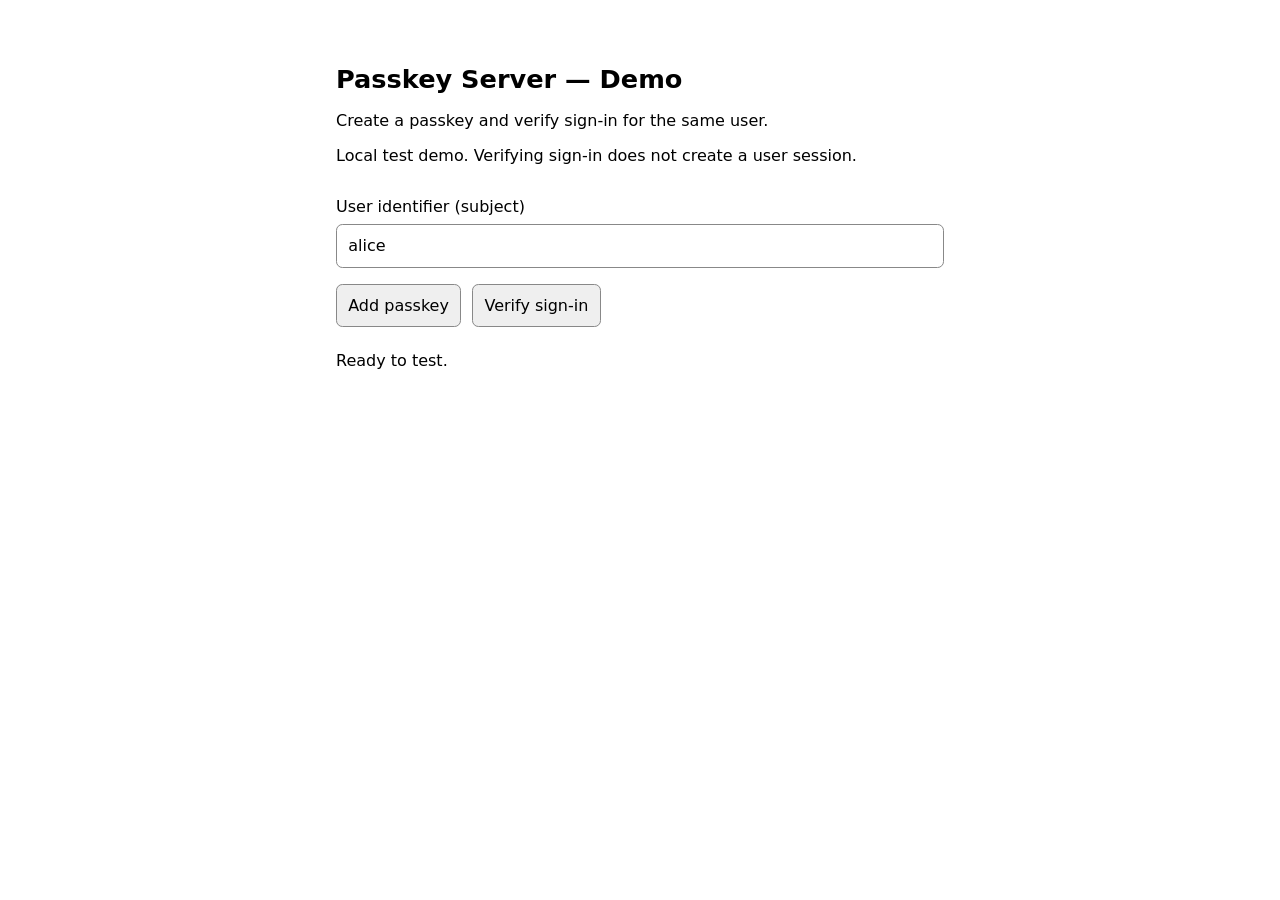
==== cmd/demo/index.html @ 7a092373 "introduce demo app" ====
<!doctype html>
<html lang="en">
<meta charset="utf-8">
<meta name="viewport" content="width=device-width, initial-scale=1">
<title>Passkey Server — Demo</title>
<style>
  :root { color-scheme: light dark; font: 16px system-ui, sans-serif; }
  body { max-width: 38rem; margin: 4rem auto; padding: 0 1rem; }
  h1 { font-size: 1.6rem; }
  label { display: block; margin: 2rem 0 .5rem; }
  input, button { font: inherit; padding: .7rem; border: 1px solid #888; border-radius: .4rem; }
  input { width: 100%; box-sizing: border-box; }
  .actions { display: flex; flex-wrap: wrap; gap: .7rem; margin-top: 1rem; }
  button { cursor: pointer; }
  button:disabled { opacity: .5; cursor: wait; }
  #status { margin-top: 1.5rem; }
  pre { white-space: pre-wrap; overflow-wrap: anywhere; font-size: .85rem; }
</style>
<main>
  <h1>Passkey Server — Demo</h1>
  <p>Create a passkey and verify sign-in for the same user.</p>
  <p>Local test demo. Verifying sign-in does not create a user session.</p>
  <label for="subject">User identifier (subject)</label>
  <input id="subject" value="alice" maxlength="256" autocomplete="off" spellcheck="false">
  <div class="actions">
    <button id="register" type="button">Add passkey</button>
    <button id="login" type="button">Verify sign-in</button>
  </div>
  <p id="status" role="status" aria-live="polite">Ready to test.</p>
  <pre id="result"></pre>
</main>
<script>
  const subject = document.querySelector('#subject');
  const register = document.querySelector('#register');
  const login = document.querySelector('#login');
  const status = document.querySelector('#status');
  const result = document.querySelector('#result');

  function decode(value) {
    const base64 = value.replace(/-/g, '+').replace(/_/g, '/');
    const padded = base64.padEnd(Math.ceil(base64.length / 4) * 4, '=');
    return Uint8Array.from(atob(padded), character => character.charCodeAt(0));
  }

  function encode(value) {
    if (value === null || value === undefined) return null;
    let binary = '';
    for (const byte of new Uint8Array(value)) binary += String.fromCharCode(byte);
    return btoa(binary).replace(/\+/g, '-').replace(/\//g, '_').replace(/=+$/, '');
  }

  function optionsFromJSON(options, creating) {
    const publicKey = {...options.publicKey, challenge: decode(options.publicKey.challenge)};
    if (creating) publicKey.user = {...publicKey.user, id: decode(publicKey.user.id)};
    for (const field of ['allowCredentials', 'excludeCredentials']) {
      if (publicKey[field]) {
        publicKey[field] = publicKey[field].map(item => ({...item, id: decode(item.id)}));
      }
    }
    return {...options, publicKey};
  }

  function credentialJSON(credential, creating) {
    const response = {clientDataJSON: encode(credential.response.clientDataJSON)};
    if (creating) {
      response.attestationObject = encode(credential.response.attestationObject);
      if (credential.response.getTransports) response.transports = credential.response.getTransports();
    } else {
      response.authenticatorData = encode(credential.response.authenticatorData);
      response.signature = encode(credential.response.signature);
      response.userHandle = encode(credential.response.userHandle);
    }
    const output = {
      id: credential.id,
      rawId: encode(credential.rawId),
      type: credential.type,
      response,
      clientExtensionResults: credential.getClientExtensionResults(),
    };
    if (credential.authenticatorAttachment) output.authenticatorAttachment = credential.authenticatorAttachment;
    return output;
  }

  const messages = {
    authentication_failed: 'Sign-in verification failed. Check the user identifier and try again.',
    registration_invalid: 'Passkey validation failed. Please start again.',
    conflict: 'The passkey is already registered or this attempt has finished. Start again.',
    registration_expired: 'Registration timed out. Start again.',
    authentication_expired: 'Sign-in verification timed out. Start again.',
    forbidden: 'Backend access denied. Check the client certificate and fingerprint.',
    application_not_found: 'Application not found in the Passkey Server configuration.',
    upstream_unavailable: 'Passkey Server is unavailable. Check that it is running and verify the certificates.',
    invalid_request: 'Invalid request. Check the user identifier.',
  };

  async function post(path, body) {
    const response = await fetch(path, {
      method: 'POST',
      headers: {'Content-Type': 'application/json'},
      body: JSON.stringify(body),
    });
    const data = await response.json();
    if (!response.ok) throw new Error(messages[data.error] || `Error: ${data.error || response.status}`);
    return data;
  }

  async function ceremony(creating) {
    if (!subject.value || new TextEncoder().encode(subject.value).length > 256) {
      status.textContent = 'Enter a subject between 1 and 256 UTF-8 bytes long.';
      return;
    }
    subject.disabled = register.disabled = login.disabled = true;
    result.textContent = '';
    status.textContent = 'Preparing…';
    try {
      const path = creating ? '/api/registrations' : '/api/authentications';
      const started = await post(`${path}/start`, {subject: subject.value});
      status.textContent = 'Confirm the action in the system dialog.';
      const options = optionsFromJSON(started.options, creating);
      const credential = creating
        ? await navigator.credentials.create(options)
        : await navigator.credentials.get(options);
      if (!credential) throw new Error('Action cancelled.');
      status.textContent = 'Verifying the result…';
      const finished = await post(`${path}/finish`, {
        token: started.token,
        credential: credentialJSON(credential, creating),
      });
      status.textContent = creating ? 'Passkey added.' : 'Sign-in verified successfully.';
      result.textContent = JSON.stringify(finished, null, 2);
    } catch (error) {
      const browserMessages = {
        NotAllowedError: 'The action was cancelled, timed out, or no matching passkey is available.',
        InvalidStateError: 'This passkey is already registered for the user.',
        SecurityError: 'Check HTTPS certificate trust and the Origin / RP ID configuration.',
      };
      status.textContent = browserMessages[error.name] || error.message;
    } finally {
      subject.disabled = register.disabled = login.disabled = false;
    }
  }

  register.addEventListener('click', () => ceremony(true));
  login.addEventListener('click', () => ceremony(false));
  if (!window.isSecureContext || !window.PublicKeyCredential || !navigator.credentials) {
    register.disabled = login.disabled = true;
    status.textContent = 'A browser with WebAuthn support and a trusted HTTPS connection is required.';
  }
</script>
</html>
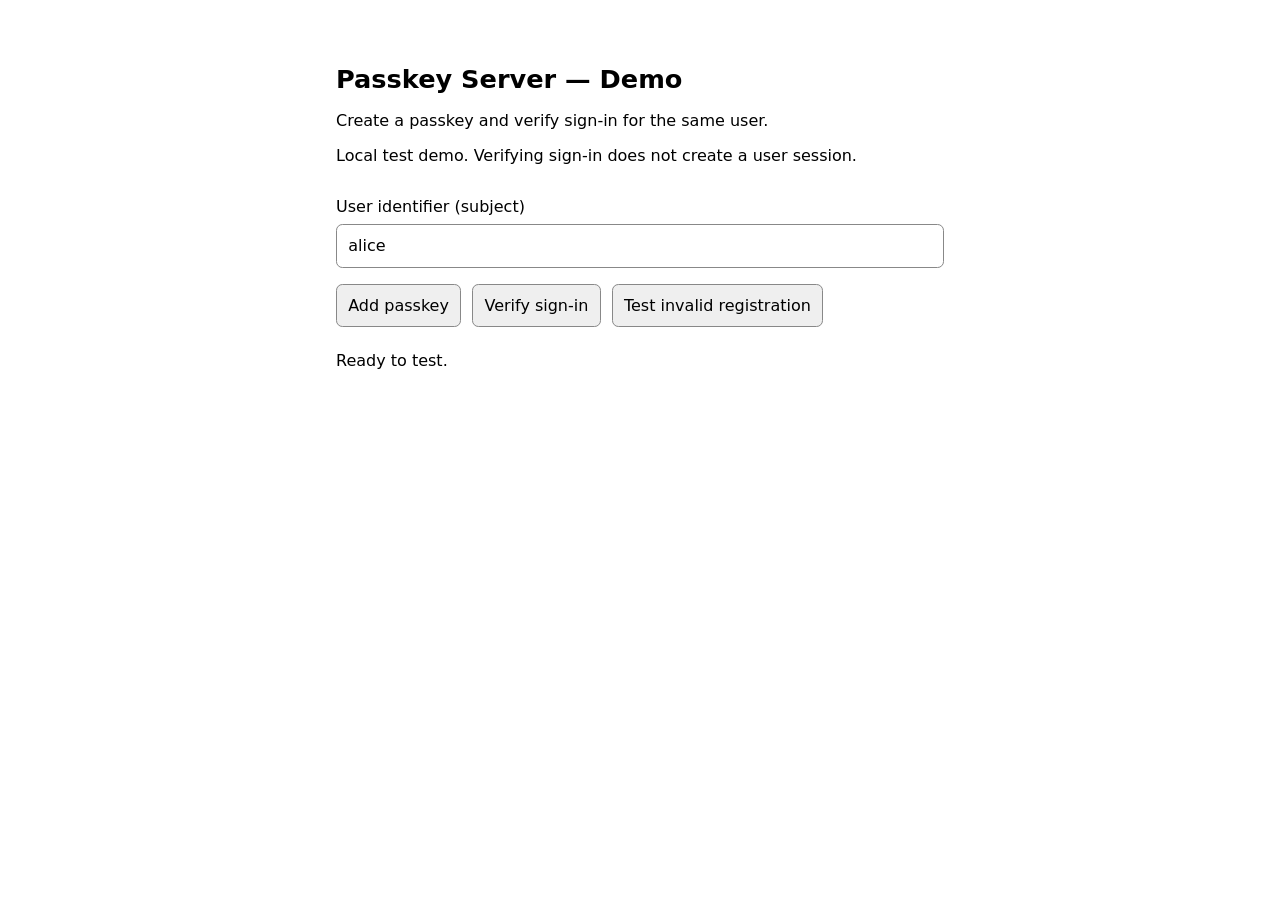
==== commit e5bbc881: "Make passkey failures easier to diagnose" ====
--- a/cmd/demo/index.html
+++ b/cmd/demo/index.html
@@ -25,6 +25,7 @@
   <div class="actions">
     <button id="register" type="button">Add passkey</button>
     <button id="login" type="button">Verify sign-in</button>
+    <button id="invalid-register" type="button">Test invalid registration</button>
   </div>
   <p id="status" role="status" aria-live="polite">Ready to test.</p>
   <pre id="result"></pre>
@@ -33,6 +34,7 @@
   const subject = document.querySelector('#subject');
   const register = document.querySelector('#register');
   const login = document.querySelector('#login');
+  const invalidRegister = document.querySelector('#invalid-register');
   const status = document.querySelector('#status');
   const result = document.querySelector('#result');
 
@@ -109,7 +111,7 @@
       status.textContent = 'Enter a subject between 1 and 256 UTF-8 bytes long.';
       return;
     }
-    subject.disabled = register.disabled = login.disabled = true;
+    subject.disabled = register.disabled = login.disabled = invalidRegister.disabled = true;
     result.textContent = '';
     status.textContent = 'Preparing…';
     try {
@@ -140,10 +142,30 @@
     }
   }
 
+  async function invalidRegistration() {
+    if (!subject.value || new TextEncoder().encode(subject.value).length > 256) {
+      status.textContent = 'Enter a subject between 1 and 256 UTF-8 bytes long.';
+      return;
+    }
+    subject.disabled = register.disabled = login.disabled = invalidRegister.disabled = true;
+    result.textContent = '';
+    status.textContent = 'Sending an intentionally invalid registration…';
+    try {
+      const started = await post('/api/registrations/start', {subject: subject.value});
+      await post('/api/registrations/finish', {token: started.token, credential: {}});
+      status.textContent = 'Unexpected success.';
+    } catch (error) {
+      status.textContent = messages.registration_invalid;
+    } finally {
+      subject.disabled = register.disabled = login.disabled = invalidRegister.disabled = false;
+    }
+  }
+
   register.addEventListener('click', () => ceremony(true));
   login.addEventListener('click', () => ceremony(false));
+  invalidRegister.addEventListener('click', invalidRegistration);
   if (!window.isSecureContext || !window.PublicKeyCredential || !navigator.credentials) {
-    register.disabled = login.disabled = true;
+    register.disabled = login.disabled = invalidRegister.disabled = true;
     status.textContent = 'A browser with WebAuthn support and a trusted HTTPS connection is required.';
   }
 </script>
